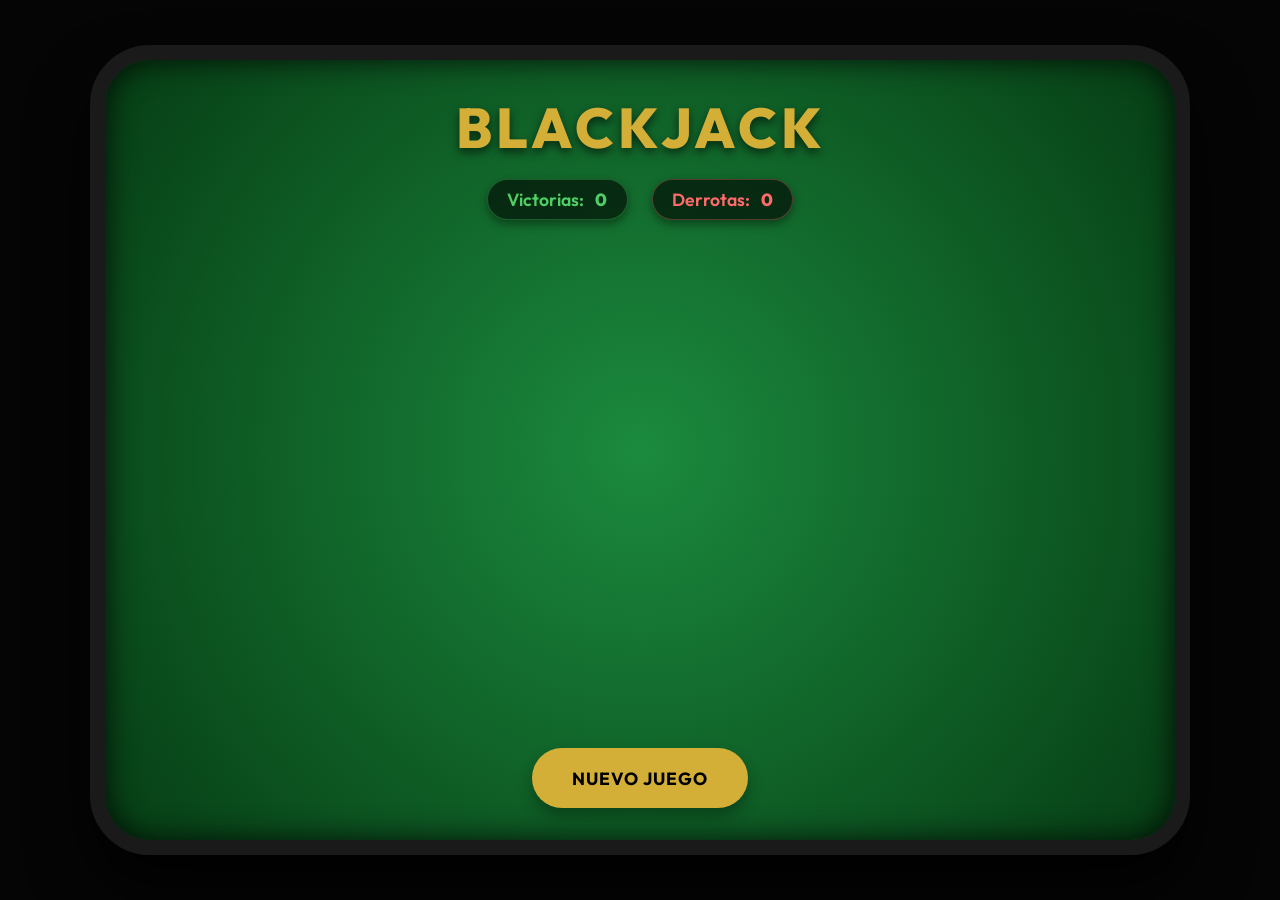
==== frontend/index.html @ 17e8245a "Add files via upload" ====
<!DOCTYPE html>
<html lang="es">
<head>
    <meta charset="UTF-8">
    <meta name="viewport" content="width=device-width, initial-scale=1.0">
    <title>Blackjack - Casino</title>
    <meta name="description" content="Juega al clásico Blackjack en nuestro elegante casino en línea.">
    <link rel="stylesheet" href="style.css">
    <link href="https://fonts.googleapis.com/css2?family=Outfit:wght@300;400;600;800&display=swap" rel="stylesheet">
</head>
<body>
    <div class="casino-container">
        <!-- Message popup centered within the casino table -->
        <div id="game-message" class="message"></div>

        <header class="glass-header">
            <h1>BLACKJACK</h1>
            <div class="scoreboard">
                <div class="score-badge win">Victorias: <span id="win-count">0</span></div>
                <div class="score-badge loss">Derrotas: <span id="loss-count">0</span></div>
            </div>
        </header>

        <main class="game-area">
            <!-- Dealer section -->
            <section class="player-area dealer-area hidden" id="dealer-section">
                <div class="header-area">
                    <h2>CARTAS DEL DEALER</h2>
                    <span class="score badge" id="dealer-score">?</span>
                </div>
                <div class="cards-container" id="dealer-cards">
                    <!-- Cards injected via JS -->
                </div>
            </section>

            <!-- User player section -->
            <section class="player-area user-area hidden" id="player-section">
                <div class="header-area">
                    <h2>TUS CARTAS</h2>
                    <span class="score badge" id="player-score">0</span>
                </div>
                <div class="cards-container" id="player-cards">
                    <!-- Cards injected via JS -->
                </div>
            </section>
        </main>

        <footer class="controls-area">
            <button id="btn-start" class="btn primary-btn">NUEVO JUEGO</button>
            <div id="game-controls" class="hidden">
                <button id="btn-hit" class="btn action-btn">PEDIR CARTA</button>
                <button id="btn-stand" class="btn action-btn red">PLANTARSE</button>
            </div>
        </footer>
    </div>
    
    <script src="script.js"></script>
</body>
</html>
---- frontend/style.css ----
:root {
    --primary-color: #0d832d;
    --dark-bg: #0b2210;
    --table-bg: radial-gradient(circle at center, #1b8a3e 0%, #063d14 100%);
    --body-bg: #050505;
    --glass-bg: rgba(0, 0, 0, 0.2);
    --glass-border: rgba(255, 255, 255, 0.1);
    --text-light: #f5f5f5;
    --gold: #d4af37;
    --btn-hover: #15b740;
    --btn-red: #c92a2a;
    --btn-red-hover: #f03e3e;
}

* {
    margin: 0;
    padding: 0;
    box-sizing: border-box;
    font-family: 'Outfit', sans-serif;
}

body {
    background: var(--body-bg);
    color: var(--text-light);
    min-height: 100vh;
    display: flex;
    justify-content: center;
    align-items: center;
    overflow: hidden;
}

/* Green Casino Table Container */
.casino-container {
    width: 95%;
    max-width: 1100px;
    height: 90vh;
    background: var(--table-bg);
    border: 15px solid #1a1a1a;
    border-radius: 60px;
    box-shadow: 0 35px 60px rgba(0,0,0,0.8), inset 0 0 30px rgba(0,0,0,0.8);
    display: flex;
    flex-direction: column;
    padding: 2rem;
    position: relative;
}

.glass-header {
    text-align: center;
    margin-bottom: 2rem;
    position: relative;
}

.glass-header h1 {
    font-size: 3.5rem;
    font-weight: 800;
    letter-spacing: 4px;
    color: var(--gold);
    text-shadow: 0 4px 10px rgba(0,0,0,0.6);
    margin-bottom: 0.5rem;
}

/* Scoreboard Stats */
.scoreboard {
    display: flex;
    justify-content: center;
    gap: 1.5rem;
    margin-top: 1rem;
}

.score-badge {
    background: rgba(0,0,0,0.6);
    padding: 0.5rem 1.2rem;
    border-radius: 30px;
    font-weight: 600;
    font-size: 1.1rem;
    border: 1px solid rgba(255,255,255,0.1);
    box-shadow: 0 4px 10px rgba(0,0,0,0.4);
}

.score-badge.win { color: #51cf66; border-color: rgba(81, 207, 102, 0.3); }
.score-badge.loss { color: #ff6b6b; border-color: rgba(255, 107, 107, 0.3); }
.score-badge.tie { color: #fcc419; border-color: rgba(252, 196, 25, 0.3); }

.score-badge span {
    font-weight: 800;
    margin-left: 0.5rem;
}

.message {
    position: absolute;
    top: 50%;
    left: 50%;
    transform: translate(-50%, -50%);
    background: rgba(0, 0, 0, 0.85);
    padding: 1rem 3rem;
    border-radius: 50px;
    border: 2px solid var(--gold);
    font-size: 1.5rem;
    font-weight: 600;
    color: var(--gold);
    z-index: 100;
    opacity: 0;
    transition: opacity 0.4s ease, transform 0.4s ease;
    pointer-events: none;
    box-shadow: 0 10px 30px rgba(0,0,0,0.5);
    text-align: center;
    width: 80%;
    max-width: 400px;
}

.message.show {
    opacity: 1;
    transform: translate(-50%, -50%);
}

.game-area {
    flex-grow: 1;
    display: flex;
    flex-direction: column;
    justify-content: space-around;
    gap: 1.5rem;
}

.player-area {
    display: flex;
    flex-direction: column;
    align-items: center;
    transition: opacity 0.3s ease;
}

.header-area {
    display: flex;
    align-items: center;
    gap: 1rem;
    margin-bottom: 1rem;
}

.player-area h2 {
    font-size: 1.2rem;
    font-weight: 400;
    letter-spacing: 2px;
    color: rgba(255, 255, 255, 0.8);
    text-shadow: 0 2px 4px rgba(0,0,0,0.5);
}

.badge {
    background: rgba(0, 0, 0, 0.4);
    color: var(--gold);
    padding: 0.3rem 1rem;
    border-radius: 20px;
    font-weight: 800;
    font-size: 1.2rem;
    border: 1px solid rgba(212, 175, 55, 0.4);
    box-shadow: 0 2px 5px rgba(0,0,0,0.3);
}

.cards-container {
    display: flex;
    justify-content: center;
    min-height: 160px;
    position: relative;
    perspective: 1000px;
}

/* Card Styling */
.card-wrapper {
    position: relative;
    width: 110px;
    height: 160px;
    margin-left: -40px;
    transform: translateY(-50px);
    opacity: 0;
    animation: dealCard 0.5s ease-out forwards;
}

.card-wrapper:first-child {
    margin-left: 0;
}

.card {
    width: 100%;
    height: 100%;
    position: absolute;
    transform-style: preserve-3d;
    transition: transform 0.6s cubic-bezier(0.175, 0.885, 0.32, 1.275);
    box-shadow: 0 6px 15px rgba(0,0,0,0.5);
    border-radius: 10px;
    cursor: default;
}

.card:hover {
    transform: translateY(-10px) rotateY(0deg) !important;
    box-shadow: 0 15px 30px rgba(0,0,0,0.6);
}

.card.flipped {
    transform: rotateY(180deg);
}

.card.flipped:hover {
    transform: translateY(-10px) rotateY(180deg) !important;
}

.card-face {
    position: absolute;
    width: 100%;
    height: 100%;
    backface-visibility: hidden;
    -webkit-backface-visibility: hidden;
    border-radius: 10px;
    display: flex;
    flex-direction: column;
    justify-content: space-between;
    padding: 0.8rem;
}

.card-front {
    background: #fff;
    transform: rotateY(180deg);
}

.card-back {
    background: linear-gradient(135deg, #1f2235 25%, transparent 25%) -50px 0,
                linear-gradient(225deg, #1f2235 25%, transparent 25%) -50px 0,
                linear-gradient(315deg, #1f2235 25%, transparent 25%),
                linear-gradient(45deg, #1f2235 25%, transparent 25%);
    background-size: 20px 20px;
    background-color: #3f456c;
    border: 3px solid #f5f5f5;
}

.red-suit { color: #d12d36; }
.black-suit { color: #1a1a1a; }

.card-top, .card-bottom {
    font-size: 1.5rem;
    font-weight: 800;
    line-height: 1;
}

.card-bottom {
    transform: rotate(180deg);
}

.card-center {
    font-size: 3rem;
    position: absolute;
    top: 50%;
    left: 50%;
    transform: translate(-50%, -50%);
}

@keyframes dealCard {
    from {
        transform: translateY(-80px) rotate(-10deg);
        opacity: 0;
    }
    to {
        transform: translateY(0) rotate(0deg);
        opacity: 1;
    }
}

/* Controls */
.controls-area {
    display: flex;
    justify-content: center;
    gap: 1.5rem;
    margin-top: 1.5rem;
    height: 60px;
}

.controls-area > div {
    display: flex;
    gap: 1.5rem;
}

.btn {
    border: none;
    padding: 1rem 2.5rem;
    border-radius: 30px;
    font-size: 1.1rem;
    font-weight: 700;
    letter-spacing: 1px;
    cursor: pointer;
    transition: all 0.3s ease;
    box-shadow: 0 8px 15px rgba(0,0,0,0.3);
    outline: none;
    text-transform: uppercase;
}

.primary-btn {
    background: var(--gold);
    color: #000;
}

.primary-btn:hover {
    background: #f5cf4d;
    transform: translateY(-3px);
    box-shadow: 0 12px 20px rgba(0,0,0,0.4);
}

.action-btn {
    background: var(--text-light);
    color: var(--dark-bg);
}

.action-btn:hover {
    background: white;
    transform: translateY(-3px);
    box-shadow: 0 12px 20px rgba(0,0,0,0.4);
}

.action-btn.red {
    background: var(--btn-red);
    color: white;
}

.action-btn.red:hover {
    background: var(--btn-red-hover);
}

.btn:disabled {
    opacity: 0.5;
    cursor: not-allowed;
    transform: none !important;
    box-shadow: none !important;
}

.hidden {
    display: none !important;
}

/* Responsiveness */
@media (max-width: 768px) {
    .casino-container {
        border-width: 10px;
        border-radius: 30px;
        height: 95vh;
    }
    .glass-header h1 {
        font-size: 2.5rem;
    }
    .card-wrapper {
        width: 80px;
        height: 120px;
        margin-left: -30px;
    }
    .card-center {
        font-size: 2rem;
    }
    .controls-area {
        flex-direction: column;
        align-items: center;
        height: auto;
        gap: 1rem;
    }
    .scoreboard {
        flex-wrap: wrap;
    }
    .score-badge {
        font-size: 0.9rem;
    }
}
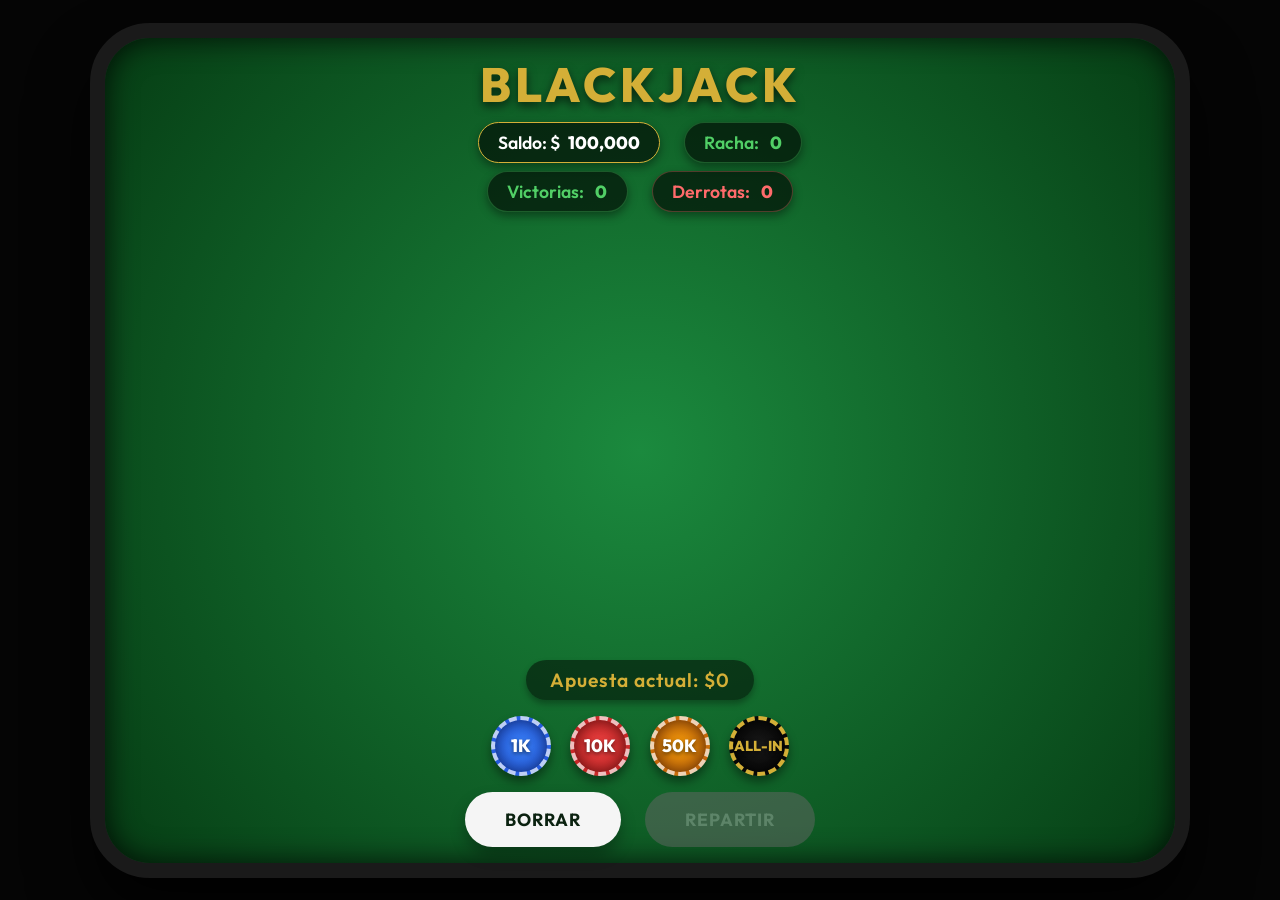
==== commit 0d6f8e7b: "Update Blackjack game and frontend" ====
--- a/frontend/index.html
+++ b/frontend/index.html
@@ -15,7 +15,11 @@
 
         <header class="glass-header">
             <h1>BLACKJACK</h1>
-            <div class="scoreboard">
+            <div class="scoreboard top-stats">
+                <div class="score-badge neutral">Saldo: $<span id="balance-display">100,000</span></div>
+                <div class="score-badge win" id="streak-badge">Racha: <span id="streak-count">0</span> <span class="streak-fire hidden" id="streak-fire">👑</span></div>
+            </div>
+            <div class="scoreboard bottom-stats">
                 <div class="score-badge win">Victorias: <span id="win-count">0</span></div>
                 <div class="score-badge loss">Derrotas: <span id="loss-count">0</span></div>
             </div>
@@ -46,8 +50,25 @@
         </main>
 
         <footer class="controls-area">
-            <button id="btn-start" class="btn primary-btn">NUEVO JUEGO</button>
-            <div id="game-controls" class="hidden">
+            <!-- Betting Controls (Visible before dealing) -->
+            <div id="betting-controls" class="betting-area">
+                <div class="bet-info">
+                    <h3>Apuesta actual: $<span id="current-bet-display">0</span></h3>
+                </div>
+                <div class="chips-container">
+                    <button class="chip chip-1k" data-bet="1000">1K</button>
+                    <button class="chip chip-10k" data-bet="10000">10K</button>
+                    <button class="chip chip-50k" data-bet="50000">50K</button>
+                    <button class="chip chip-allin" data-bet="all">ALL-IN</button>
+                </div>
+                <div class="main-actions">
+                    <button id="btn-clear-bet" class="btn action-btn">BORRAR</button>
+                    <button id="btn-start" class="btn primary-btn" disabled>REPARTIR</button>
+                </div>
+            </div>
+
+            <!-- Game Controls (Visible during gameplay) -->
+            <div id="game-controls" class="hidden game-actions">
                 <button id="btn-hit" class="btn action-btn">PEDIR CARTA</button>
                 <button id="btn-stand" class="btn action-btn red">PLANTARSE</button>
             </div>
--- a/frontend/style.css
+++ b/frontend/style.css
@@ -27,31 +27,38 @@
     justify-content: center;
     align-items: center;
     overflow: hidden;
+    transition: background 1s ease;
+}
+
+/* VIP High Roller Streak Theme */
+body.streak-theme {
+    background: radial-gradient(circle at top, #2b1100 0%, #000000 100%);
 }
 
 /* Green Casino Table Container */
 .casino-container {
     width: 95%;
     max-width: 1100px;
-    height: 90vh;
+    height: 95vh;
     background: var(--table-bg);
     border: 15px solid #1a1a1a;
     border-radius: 60px;
     box-shadow: 0 35px 60px rgba(0,0,0,0.8), inset 0 0 30px rgba(0,0,0,0.8);
     display: flex;
     flex-direction: column;
-    padding: 2rem;
+    padding: 1rem 2rem;
     position: relative;
+    z-index: 10;
 }
 
 .glass-header {
     text-align: center;
-    margin-bottom: 2rem;
+    margin-bottom: 0.5rem;
     position: relative;
 }
 
 .glass-header h1 {
-    font-size: 3.5rem;
+    font-size: 3rem;
     font-weight: 800;
     letter-spacing: 4px;
     color: var(--gold);
@@ -64,7 +71,7 @@
     display: flex;
     justify-content: center;
     gap: 1.5rem;
-    margin-top: 1rem;
+    margin-top: 0.5rem;
 }
 
 .score-badge {
@@ -75,14 +82,35 @@
     font-size: 1.1rem;
     border: 1px solid rgba(255,255,255,0.1);
     box-shadow: 0 4px 10px rgba(0,0,0,0.4);
+    transition: all 0.3s ease;
 }
 
 .score-badge.win { color: #51cf66; border-color: rgba(81, 207, 102, 0.3); }
 .score-badge.loss { color: #ff6b6b; border-color: rgba(255, 107, 107, 0.3); }
-.score-badge.tie { color: #fcc419; border-color: rgba(252, 196, 25, 0.3); }
+.score-badge.neutral { color: #fff; border-color: var(--gold); }
 
 .score-badge span {
     font-weight: 800;
+    margin-left: 0.5rem;
+}
+
+/* Streak specific formatting */
+.racha-active {
+    color: #ffd700 !important;
+    text-shadow: 0 0 8px rgba(255, 165, 0, 0.8);
+    border-color: #ff8c00 !important;
+    box-shadow: 0 0 15px rgba(255, 69, 0, 0.6) !important;
+}
+
+@keyframes fireBurn {
+    0% { transform: scale(1) translateY(0); opacity: 0.8; filter: hue-rotate(0deg); }
+    50% { transform: scale(1.3) translateY(-3px); opacity: 1; filter: hue-rotate(-15deg); }
+    100% { transform: scale(1) translateY(0); opacity: 0.8; filter: hue-rotate(5deg); }
+}
+
+.streak-fire {
+    display: inline-block;
+    animation: fireBurn 0.8s infinite alternate ease-in-out;
     margin-left: 0.5rem;
 }
 
@@ -110,7 +138,6 @@
 
 .message.show {
     opacity: 1;
-    transform: translate(-50%, -50%);
 }
 
 .game-area {
@@ -118,7 +145,7 @@
     display: flex;
     flex-direction: column;
     justify-content: space-around;
-    gap: 1.5rem;
+    gap: 1rem;
 }
 
 .player-area {
@@ -132,7 +159,7 @@
     display: flex;
     align-items: center;
     gap: 1rem;
-    margin-bottom: 1rem;
+    margin-bottom: 0.5rem;
 }
 
 .player-area h2 {
@@ -165,12 +192,12 @@
 /* Card Styling */
 .card-wrapper {
     position: relative;
-    width: 110px;
-    height: 160px;
+    width: 100px;
+    height: 145px;
     margin-left: -40px;
     transform: translateY(-50px);
     opacity: 0;
-    animation: dealCard 0.5s ease-out forwards;
+    animation: dealCard 0.4s ease-out forwards;
 }
 
 .card-wrapper:first-child {
@@ -211,7 +238,7 @@
     display: flex;
     flex-direction: column;
     justify-content: space-between;
-    padding: 0.8rem;
+    padding: 0.5rem;
 }
 
 .card-front {
@@ -233,7 +260,7 @@
 .black-suit { color: #1a1a1a; }
 
 .card-top, .card-bottom {
-    font-size: 1.5rem;
+    font-size: 1.3rem;
     font-weight: 800;
     line-height: 1;
 }
@@ -243,7 +270,7 @@
 }
 
 .card-center {
-    font-size: 3rem;
+    font-size: 2.5rem;
     position: absolute;
     top: 50%;
     left: 50%;
@@ -265,14 +292,76 @@
 .controls-area {
     display: flex;
     justify-content: center;
+    align-items: center;
+    margin-top: 1rem;
+    min-height: 120px;
+}
+
+.game-actions, .main-actions {
+    display: flex;
     gap: 1.5rem;
-    margin-top: 1.5rem;
+    justify-content: center;
+}
+
+/* Betting System */
+.betting-area {
+    display: flex;
+    flex-direction: column;
+    align-items: center;
+    gap: 1rem;
+    width: 100%;
+}
+
+.bet-info h3 {
+    color: var(--gold);
+    font-weight: 600;
+    letter-spacing: 1px;
+    font-size: 1.2rem;
+    background: rgba(0,0,0,0.5);
+    padding: 0.5rem 1.5rem;
+    border-radius: 20px;
+    box-shadow: 0 4px 6px rgba(0,0,0,0.3);
+}
+
+.chips-container {
+    display: flex;
+    gap: 1.2rem;
+    justify-content: center;
+}
+
+.chip {
+    width: 60px;
     height: 60px;
-}
-
-.controls-area > div {
-    display: flex;
-    gap: 1.5rem;
+    border-radius: 50%;
+    border: 4px dashed rgba(255,255,255,0.7);
+    box-shadow: 0 6px 10px rgba(0,0,0,0.4), inset 0 0 15px rgba(0,0,0,0.5);
+    font-weight: 800;
+    font-size: 1.1rem;
+    color: white;
+    cursor: pointer;
+    display: flex;
+    justify-content: center;
+    align-items: center;
+    transition: transform 0.2s cubic-bezier(0.175, 0.885, 0.32, 1.275);
+    text-shadow: 0 2px 4px rgba(0,0,0,0.6);
+}
+
+.chip:hover {
+    transform: translateY(-5px) scale(1.1);
+}
+
+.chip:active {
+    transform: scale(0.95);
+}
+
+.chip-1k { background: radial-gradient(circle, #3b82f6, #1d4ed8); }
+.chip-10k { background: radial-gradient(circle, #ef4444, #b91c1c); }
+.chip-50k { background: radial-gradient(circle, #f59e0b, #b45309); }
+.chip-allin { 
+    background: radial-gradient(circle, #1a1a1a, #000); 
+    border-color: #d4af37; 
+    color: #d4af37; 
+    font-size: 0.9rem;
 }
 
 .btn {
@@ -294,7 +383,7 @@
     color: #000;
 }
 
-.primary-btn:hover {
+.primary-btn:hover:not(:disabled) {
     background: #f5cf4d;
     transform: translateY(-3px);
     box-shadow: 0 12px 20px rgba(0,0,0,0.4);
@@ -305,7 +394,7 @@
     color: var(--dark-bg);
 }
 
-.action-btn:hover {
+.action-btn:hover:not(:disabled) {
     background: white;
     transform: translateY(-3px);
     box-shadow: 0 12px 20px rgba(0,0,0,0.4);
@@ -316,19 +405,46 @@
     color: white;
 }
 
-.action-btn.red:hover {
+.action-btn.red:hover:not(:disabled) {
     background: var(--btn-red-hover);
 }
 
 .btn:disabled {
     opacity: 0.5;
     cursor: not-allowed;
+    background: #666 !important;
+    color: #aaa !important;
     transform: none !important;
     box-shadow: none !important;
 }
 
 .hidden {
     display: none !important;
+}
+
+/* --- VIP Golden Streak Theme --- */
+.streak-table {
+    border-color: #d4af37 !important;
+    animation: goldPulse 2s infinite alternate ease-in-out;
+}
+
+@keyframes goldPulse {
+    0% { box-shadow: 0 0 30px rgba(212, 175, 55, 0.3), inset 0 0 30px rgba(212, 175, 55, 0.2); }
+    100% { box-shadow: 0 0 60px rgba(212, 175, 55, 0.7), inset 0 0 50px rgba(212, 175, 55, 0.4); border-color: #ffd700 !important; }
+}
+
+.streak-table .card {
+    border: 2px solid #d4af37;
+    box-shadow: 0 0 20px rgba(212, 175, 55, 0.5) !important;
+}
+
+.streak-table .card-front {
+    background: linear-gradient(135deg, #ffffff 0%, #fff9e6 100%);
+}
+
+.streak-table .card-back {
+    border-color: #d4af37;
+    box-shadow: inset 0 0 20px rgba(212, 175, 55, 0.4);
 }
 
 /* Responsiveness */
@@ -336,29 +452,36 @@
     .casino-container {
         border-width: 10px;
         border-radius: 30px;
-        height: 95vh;
+        height: 98vh;
+        padding: 1rem;
     }
     .glass-header h1 {
-        font-size: 2.5rem;
+        font-size: 2.2rem;
     }
     .card-wrapper {
-        width: 80px;
-        height: 120px;
+        width: 75px;
+        height: 110px;
         margin-left: -30px;
     }
     .card-center {
-        font-size: 2rem;
+        font-size: 1.8rem;
     }
     .controls-area {
-        flex-direction: column;
-        align-items: center;
-        height: auto;
-        gap: 1rem;
-    }
-    .scoreboard {
-        flex-wrap: wrap;
+        margin-top: 0.5rem;
+    }
+    .chips-container {
+        gap: 0.5rem;
+    }
+    .chip {
+        width: 50px;
+        height: 50px;
+        font-size: 0.9rem;
     }
     .score-badge {
         font-size: 0.9rem;
-    }
-}
+        padding: 0.4rem 0.8rem;
+    }
+    .scoreboard.bottom-stats {
+        margin-top: 0.5rem;
+    }
+}
